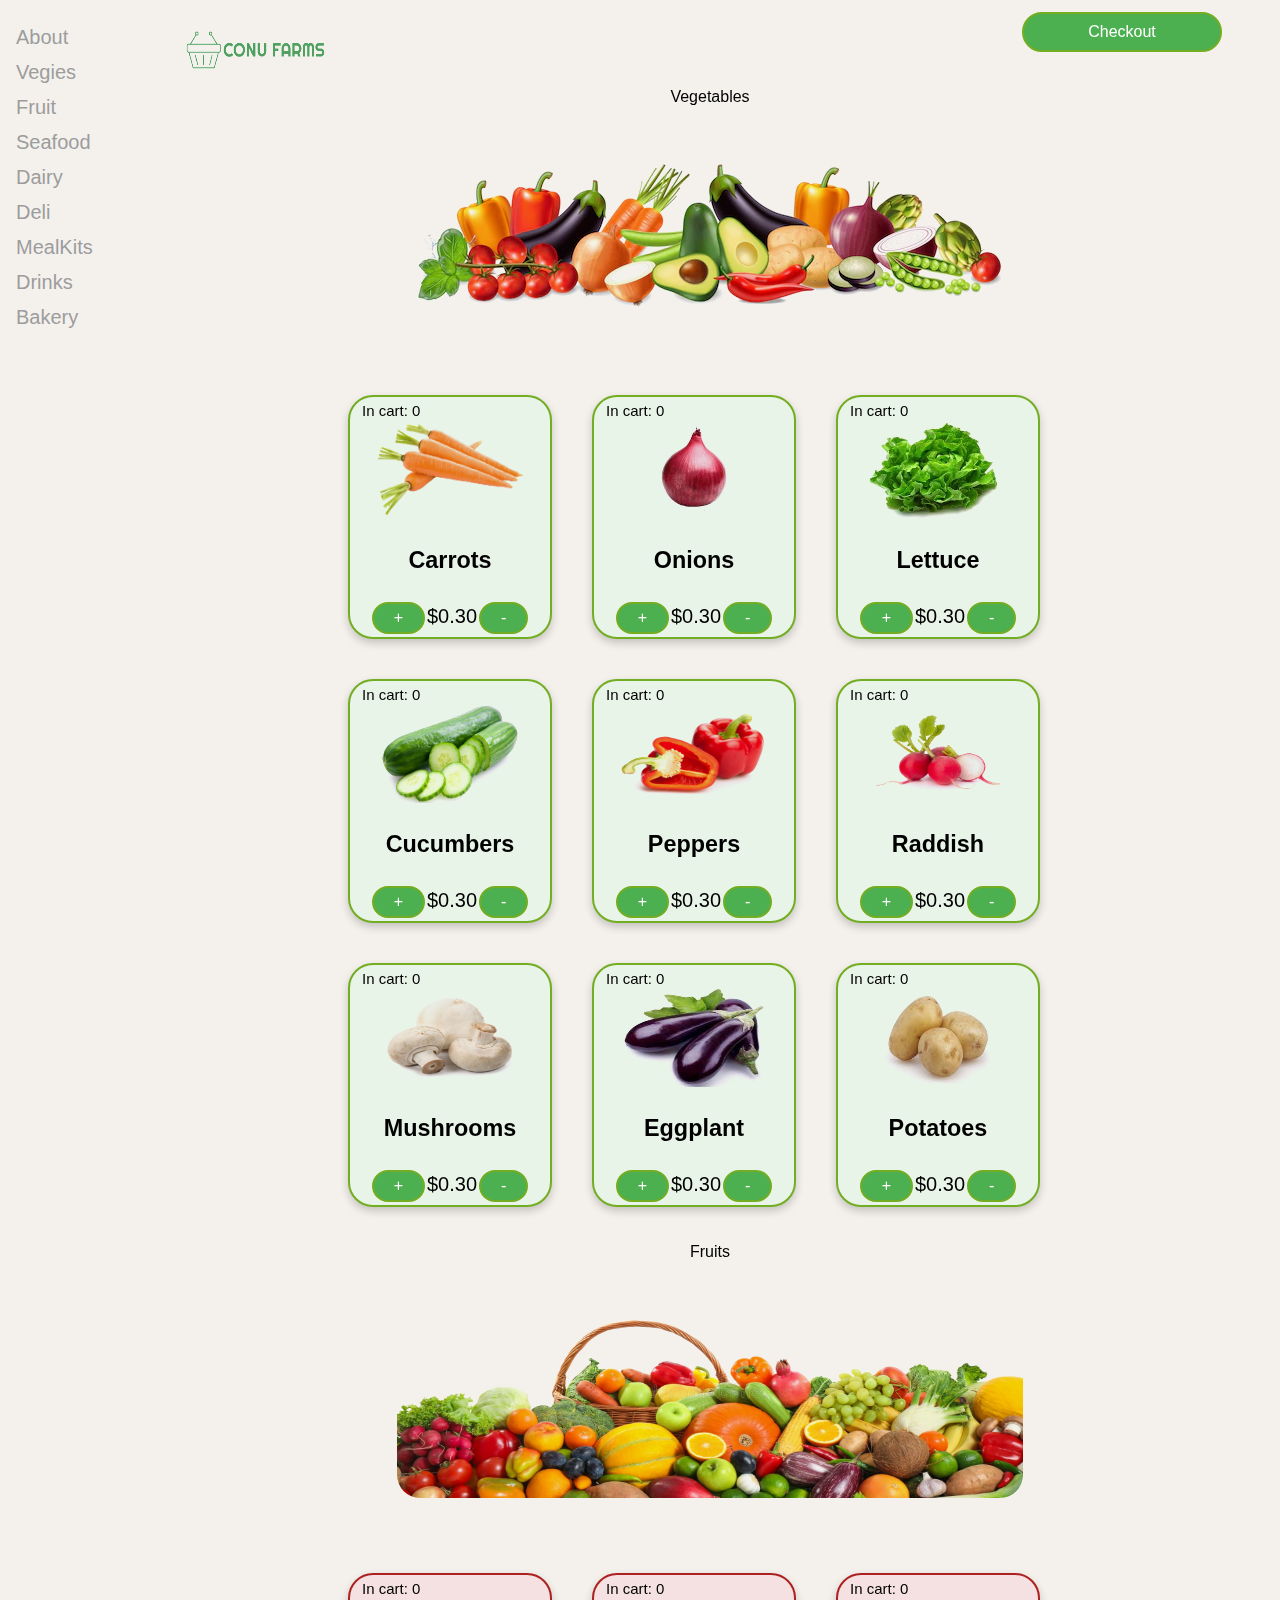
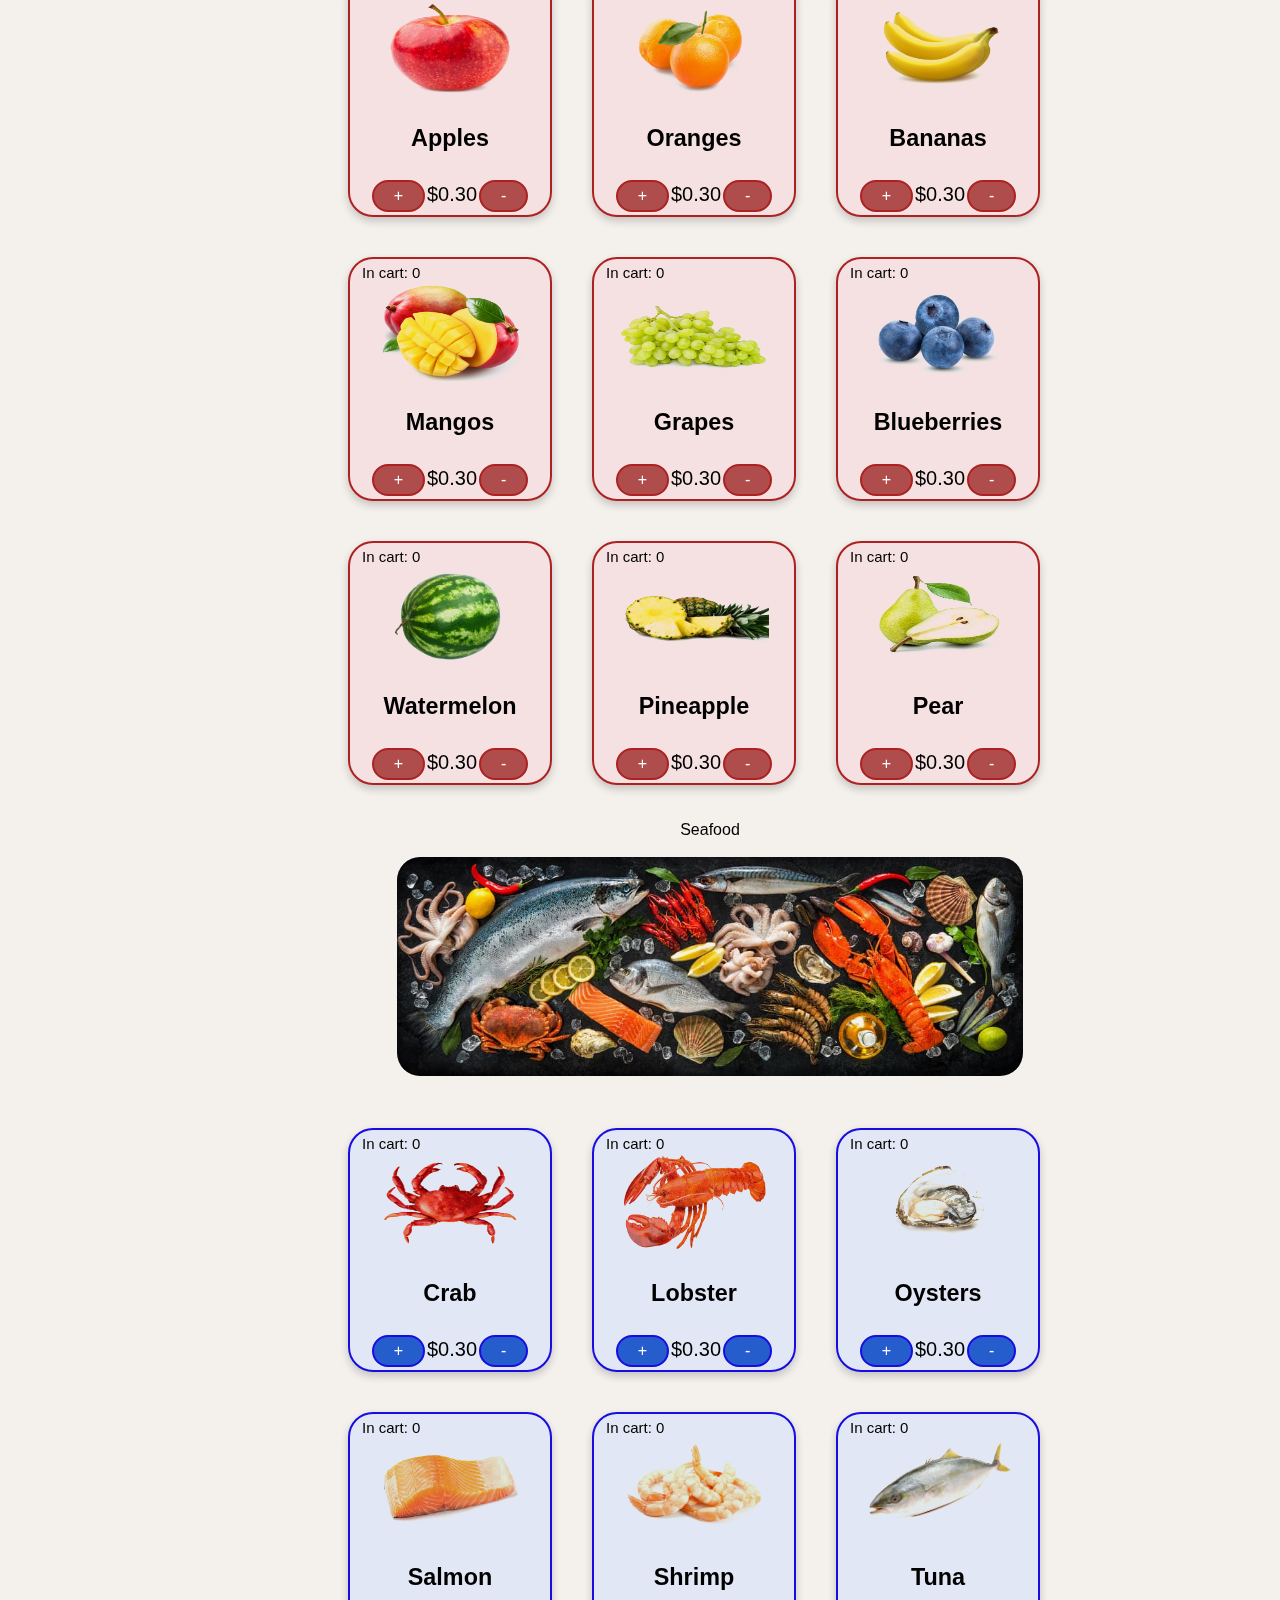
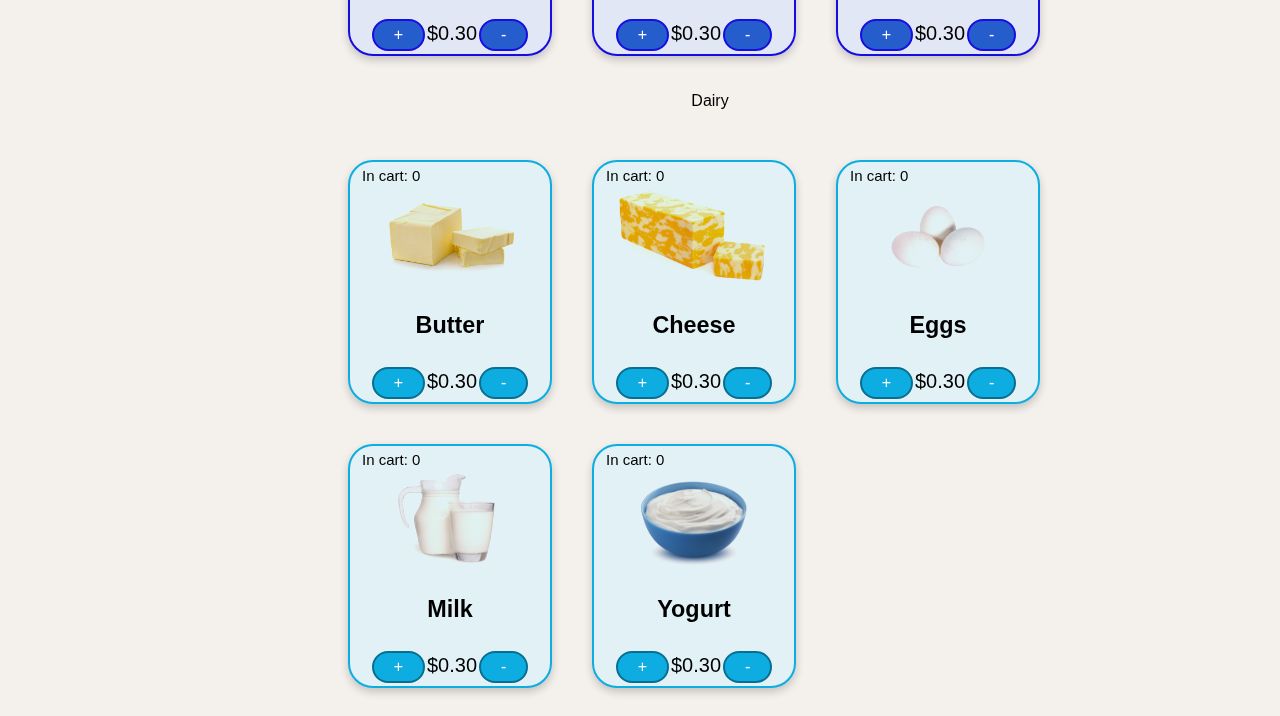
==== index.html @ cc697313 "Initial commit" ====
<!DOCTYPE html>
<html lang="en">
<head>
    <meta charset="UTF-8">
    <meta http-equiv="X-UA-Compatible" content="IE=edge">
    <meta name="viewport" content="width=device-width, initial-scale=1.0">
    <link rel="stylesheet" href="styles.css">
    <title>Online Grocery Store</title>
    <link rel="icon" type="image/x-icon" href="assets/logo2.png" >

</head>
<body>
    <button class = "checkoutbtn">Checkout</button>
        <div class ="sidenav">
            <a href="#about">About</a>
            <a href="#veggies">Vegies</a>
            <a href="#Fruit">Fruit</a>
            <a href="#Seafood">Seafood</a>
            <a href="#Dairy">Dairy</a>
            <a href="#Deli">Deli</a>
            <a href="#MealKits">MealKits</a>
            <a href="#Drinks">Drinks</a>
            <a href="#Bakery">Bakery</a>
        </div>
        <div class="topnav">
            <img src="assets/logo.png" alt="">
        </div>
      
        <div class="items">
            
        </div>
        <div class = "main">
            <p>Vegetables</p>
            <img class = "vegtables_banner" src="assets/vegtablesbanner.webp" alt="">
            <div class = "vegtables"></div>
            <p>Fruits</p>
            <img class = "fruits_banner" src="assets/fruitsbanner.jpeg"/>
            <div class = "fruits"><br></div>
            <p>Seafood</p>
            <img class = "seafood_banner" src="assets/seafood_banner.jpeg"/>

            <div class = "seafood"></div>
            <p>Dairy</p>
            <div class = "dairy" onload=""></div>

        </div>
    <script  src = "script.js" ></script>

    

</body>

</html>
---- styles.css ----
body {
  font-family: "Open Sans", sans-serif;
  background-color: #f4f1ed;
}
.fruits button {
  background-color: #af4c4c;
  border: 2px solid #ad2121;

}
.fruits .card{
  border: 2px solid #ad2121;
}
.seafood button{
  background-color: #265dcd;
  border: 2px solid #170de2;
}
.seafood .card{
  border: 2px solid #170de2;
}
.dairy .card{
  border: 2px solid #0dade2; 
}
.dairy button{
  background-color: #0dade2;
  border: 2px solid #086f91;
}
.vegtables div{
  background-color:#e9f4e9
}
.fruits div{
  background-color:#f5e1e1
}
.seafood div{
  background-color: #e1e7f5;
}
.dairy div{
  background-color: #e1f1f5;
}
.items{
  margin-left: 140px;
}
.items img{
  max-width: 150px;
  height: 50px;
  mix-blend-mode: darken;
  display: inline;
}
/* Fixed sidenav, full height */
.sidenav {
  height: 100%;
  width: 150px;
  position: fixed;
  z-index: 1;
  top: 0;
  left: 0;
  background-color: #f4f1ed; 
  overflow-x: hidden;
  padding-top: 20px;
}

/* Style the sidenav links and the dropdown button */
.sidenav a {
    padding: 6px 8px 6px 16px;
    text-decoration: none;
    font-size: 20px;
    color: #9c9c9d;
    display: block;
    background: none;
    width: 100%;
    text-align: left;
    cursor: pointer;
    outline: none;
    
    
}
p{
  text-align: center;
}
/* On mouse-over */
.sidenav a:hover, .dropdown-btn:hover {
  color: #f1f1f1;
}

/* Main content */
.main {
  margin-top: 30px;
  margin-left: 140px;
  width:fit-content;
}
.topnav{
  margin-left: 150px;
  text-align: left;
  width: 100px;
  height: 50px;
}
/* Add an active class to the active dropdown button */
.active {
  background-color: green;
  color: white;
}

/* Dropdown container (hidden by default). Optional: add a lighter background color and some left padding to change the design of the dropdown content */
.dropdown-container {
  display: none;
  background-color: #262626;
  padding-left: 8px;
}

/* Optional: Style the caret down icon */
.fa-caret-down {
  float: right;
  padding-right: 8px;
}

/* Some media queries for responsiveness */
@media screen and (max-height: 450px) {
  .sidenav {padding-top: 15px;}
  .sidenav a {font-size: 18px;}
}
.vegtables, .fruits, .seafood, .dairy{
    margin-top: 30px;
    margin-left: 180px; /* Same as the width of the sidenav */
    font-size: 20px; /* Increased text to enable scrolling */
}

.card {
  box-shadow: 0 4px 8px 0 rgba(0, 0, 0, 0.2);
  border-radius: 25px;
  border: 2px solid #73AD21;
  height: 240px;
  width: 200px;
  text-align: center;
  font-family: arial;
  display: inline-block;
  margin: 20px;
  background-color: #dce4e6;
}
.card img {
  max-width: 200px;
  height: 100px;
  mix-blend-mode: darken;
}
.num{
  float: left;
  margin-left: 12px;
  font-family: Verdana, Geneva, Tahoma, sans-serif;
  font-size: 15px;
  margin-top: 5px;
}
.price {
  color: grey;
  font-size: 22px;
}
.card button:hover {
  opacity: 0.7;
}

button{
  background-color: #4CAF50; /* Green */
  border: none;
  color: white;
  padding: 5px 20px;
  text-align: center;
  text-decoration: none;
  display: inline-block;
  font-size: 16px;
  margin: 4px 2px;
  cursor: pointer;
  display: inline;
  border-radius: 25px;
  border: 2px solid #73AD21;
}
.cart_container{
  text-align: center;
}
.checkout{
  box-shadow: 0 4px 8px 0 rgba(0, 0, 0, 0.2);
  border-radius: 25px;
  border: 2px solid #73AD21;
  width: 300px;
  height: 70px;
  margin: auto;
  margin-bottom: 20px;
  position: relative;

}
.checkout p{
  display: inline-block;
  margin: 20px;
  text-align: center;
}
.checkout img{
  display: inline-block;
  width: 50px;
  height: 50px;
  mix-blend-mode: darken;

}
.sub_total{
  float: left;
  margin-left: 200px;
  box-shadow: 0 4px 8px 0 rgba(0, 0, 0, 0.2);
  border: 2px solid #ad6521;
}
.topnav img{
  max-width: 200px;
  height: 100px;
  mix-blend-mode: darken;
}

.vegtables_banner, .fruits_banner, .seafood_banner{
  width: 626px;
  height: 219px;
  mix-blend-mode: darken;
  display: block;
  margin-left: auto;
  margin-right: auto;
  border: 2px solid #ffffff;
  border-radius: 25px;

}
.checkoutbtn{
  float: right;
  margin-right: 50px;
  width: 200px;
  height: 40px;
}
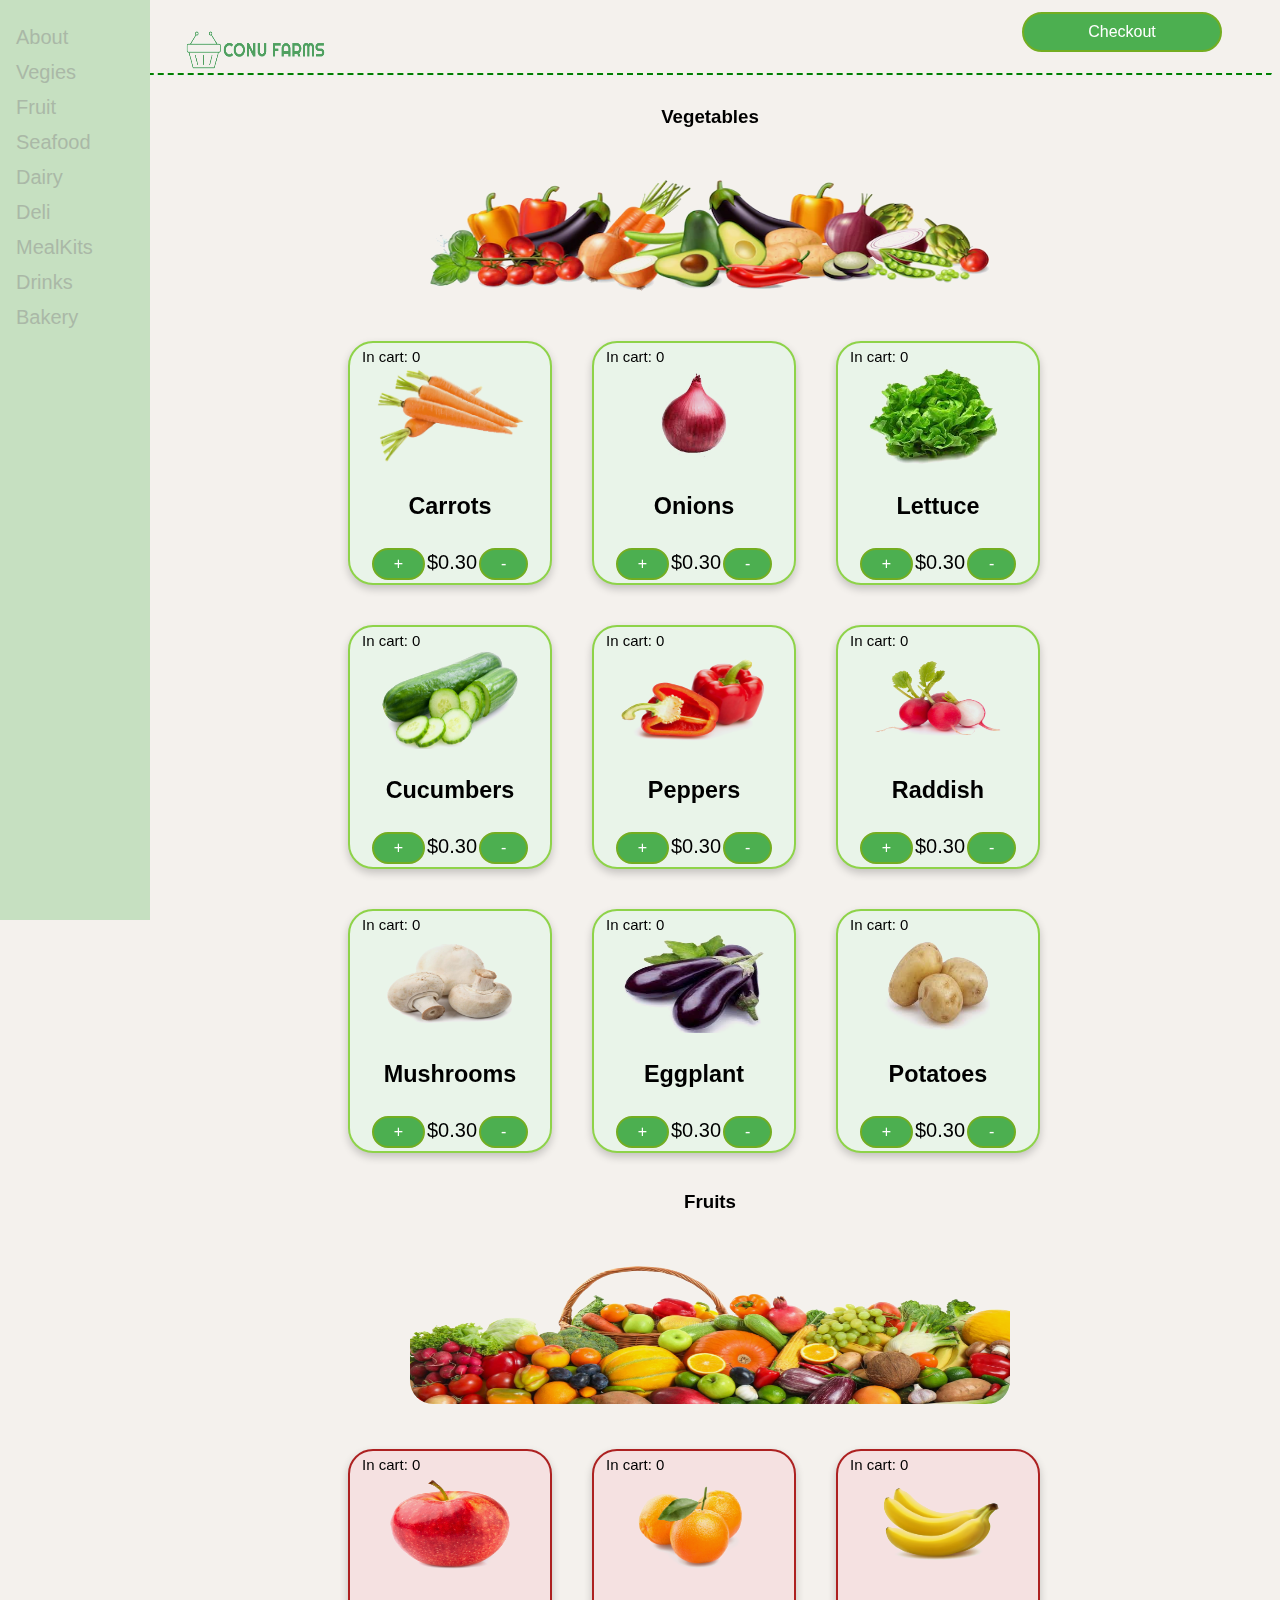
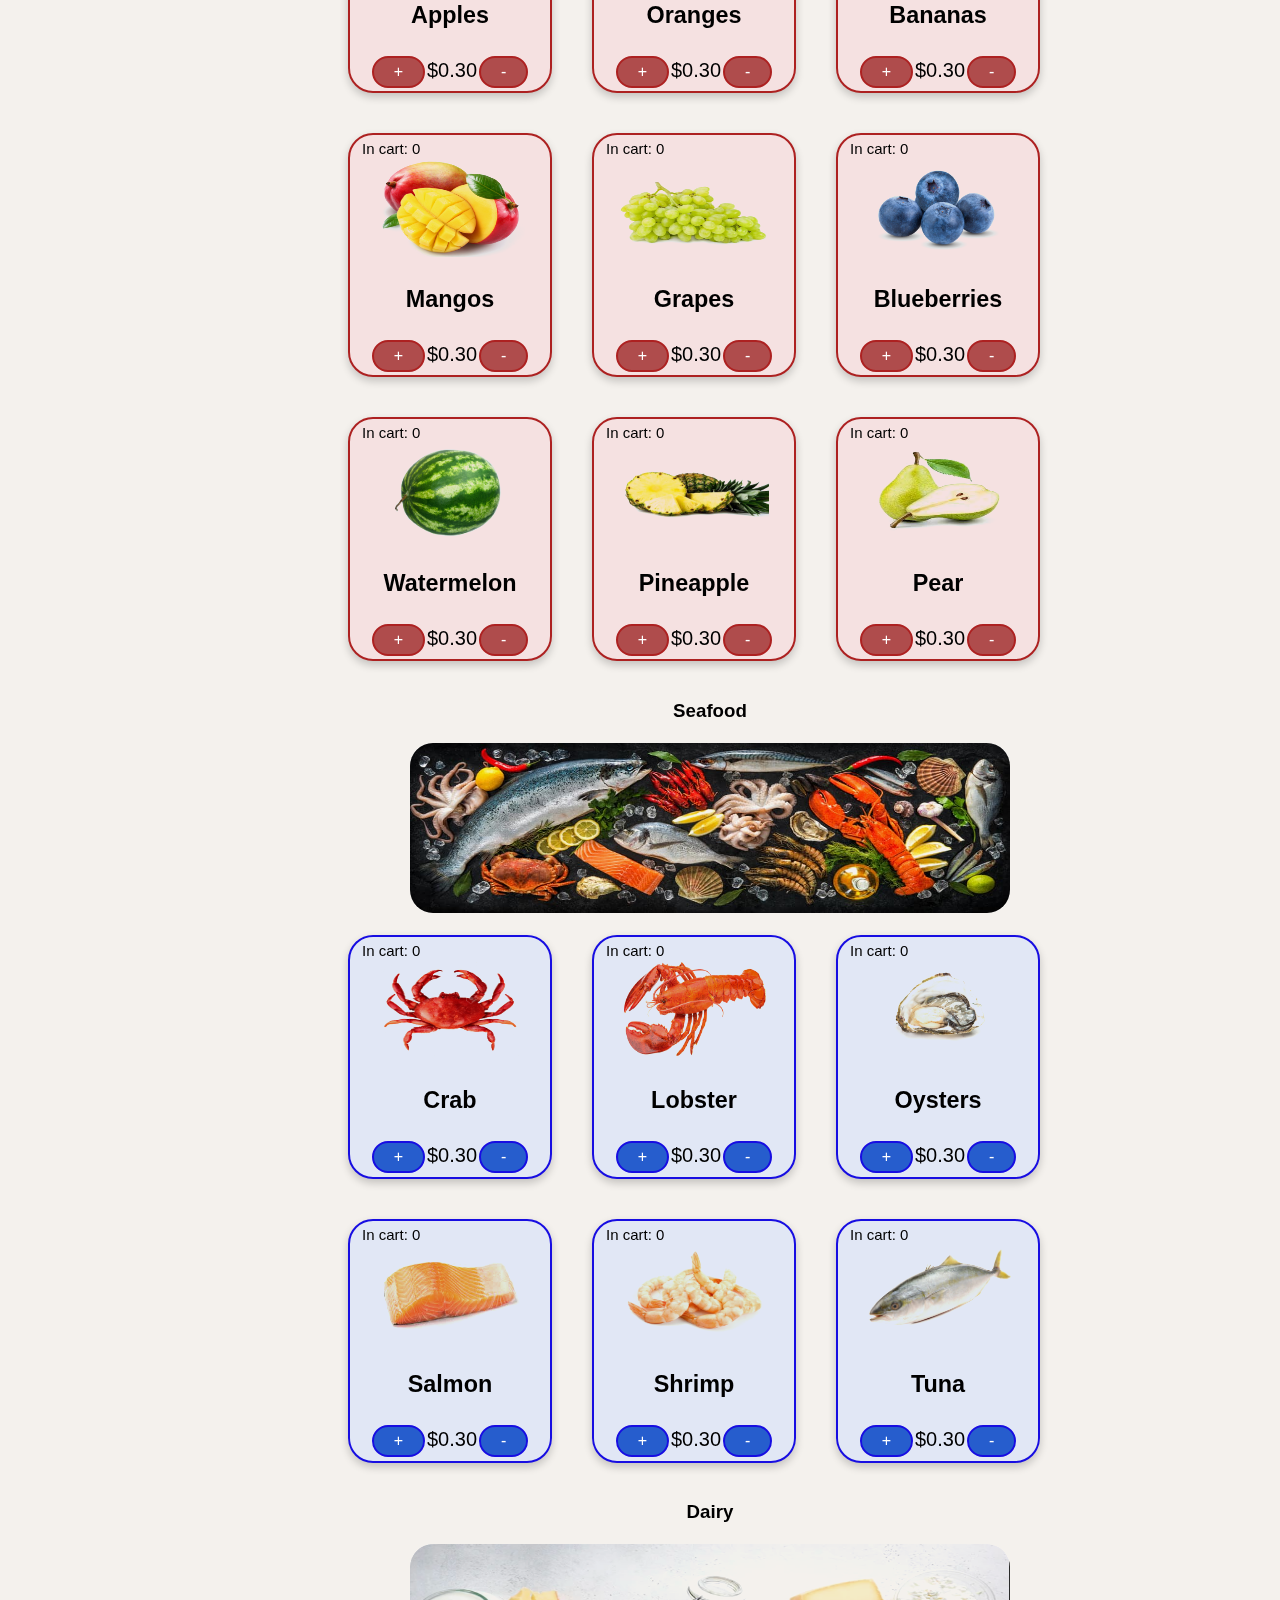
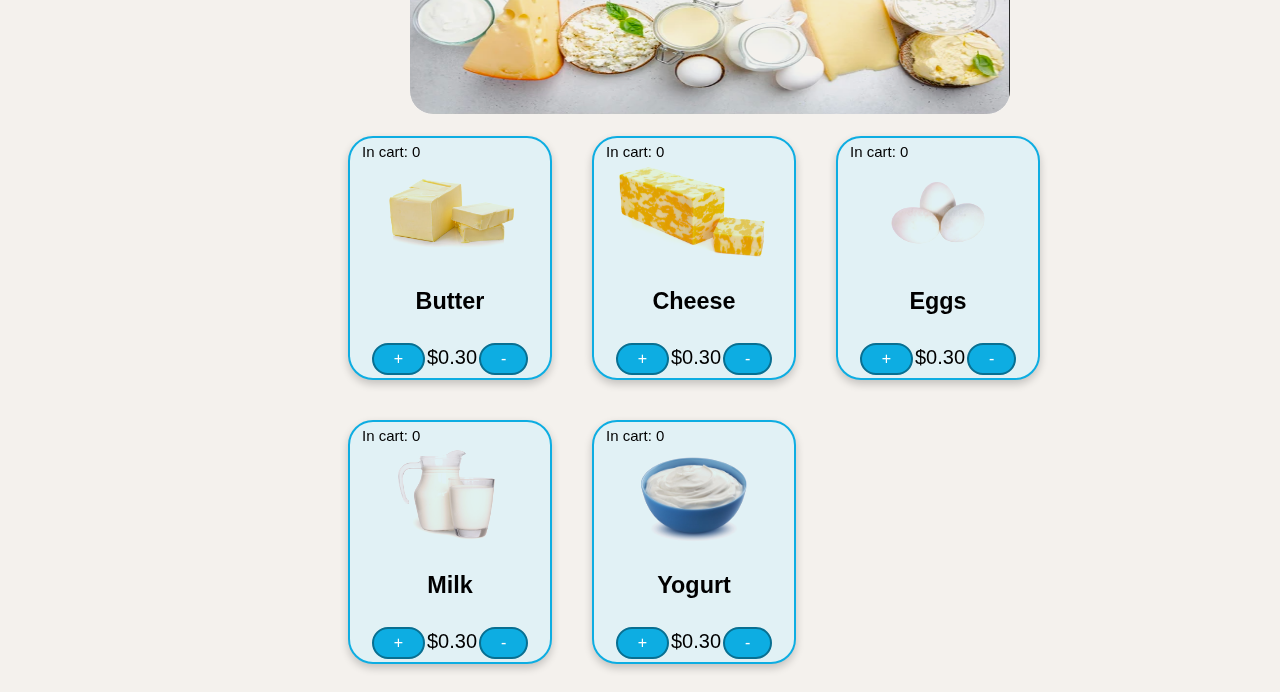
==== commit 955b1e67: "Styling" ====
--- a/index.html
+++ b/index.html
@@ -25,22 +25,25 @@
         <div class="topnav">
             <img src="assets/logo.png" alt="">
         </div>
+        <hr>
       
         <div class="items">
             
         </div>
         <div class = "main">
-            <p>Vegetables</p>
+            <h3>Vegetables</h3>
             <img class = "vegtables_banner" src="assets/vegtablesbanner.webp" alt="">
             <div class = "vegtables"></div>
-            <p>Fruits</p>
+            <h3>Fruits</h3>
             <img class = "fruits_banner" src="assets/fruitsbanner.jpeg"/>
             <div class = "fruits"><br></div>
-            <p>Seafood</p>
+            <h3>Seafood</h3>
             <img class = "seafood_banner" src="assets/seafood_banner.jpeg"/>
 
             <div class = "seafood"></div>
-            <p>Dairy</p>
+            <h3>Dairy</h3>
+            <img class = "dairy_banner" src="assets/dairybanner.png"/>
+
             <div class = "dairy" onload=""></div>
 
         </div>
--- a/styles.css
+++ b/styles.css
@@ -53,7 +53,7 @@
   z-index: 1;
   top: 0;
   left: 0;
-  background-color: #f4f1ed; 
+  background-color: #c6e0c1; 
   overflow-x: hidden;
   padding-top: 20px;
 }
@@ -63,22 +63,16 @@
     padding: 6px 8px 6px 16px;
     text-decoration: none;
     font-size: 20px;
-    color: #9c9c9d;
+    color: #aab8a7;
     display: block;
     background: none;
     width: 100%;
     text-align: left;
     cursor: pointer;
     outline: none;
-    
-    
-}
-p{
-  text-align: center;
-}
-/* On mouse-over */
-.sidenav a:hover, .dropdown-btn:hover {
-  color: #f1f1f1;
+}
+h3{
+  text-align: center;
 }
 
 /* Main content */
@@ -93,40 +87,18 @@
   width: 100px;
   height: 50px;
 }
-/* Add an active class to the active dropdown button */
-.active {
-  background-color: green;
-  color: white;
-}
-
-/* Dropdown container (hidden by default). Optional: add a lighter background color and some left padding to change the design of the dropdown content */
-.dropdown-container {
-  display: none;
-  background-color: #262626;
-  padding-left: 8px;
-}
-
-/* Optional: Style the caret down icon */
-.fa-caret-down {
-  float: right;
-  padding-right: 8px;
-}
-
-/* Some media queries for responsiveness */
-@media screen and (max-height: 450px) {
-  .sidenav {padding-top: 15px;}
-  .sidenav a {font-size: 18px;}
-}
+
 .vegtables, .fruits, .seafood, .dairy{
-    margin-top: 30px;
     margin-left: 180px; /* Same as the width of the sidenav */
     font-size: 20px; /* Increased text to enable scrolling */
-}
+    width: 80%;
+}
+
 
 .card {
   box-shadow: 0 4px 8px 0 rgba(0, 0, 0, 0.2);
   border-radius: 25px;
-  border: 2px solid #73AD21;
+  border: 2px solid #8ed349;
   height: 240px;
   width: 200px;
   text-align: center;
@@ -181,7 +153,7 @@
   height: 70px;
   margin: auto;
   margin-bottom: 20px;
-  position: relative;
+  display: in;
 
 }
 .checkout p{
@@ -193,10 +165,8 @@
   display: inline-block;
   width: 50px;
   height: 50px;
-  mix-blend-mode: darken;
-
-}
-.sub_total{
+}
+.topnav .sub_total{
   float: left;
   margin-left: 200px;
   box-shadow: 0 4px 8px 0 rgba(0, 0, 0, 0.2);
@@ -208,9 +178,9 @@
   mix-blend-mode: darken;
 }
 
-.vegtables_banner, .fruits_banner, .seafood_banner{
-  width: 626px;
-  height: 219px;
+.vegtables_banner, .fruits_banner, .seafood_banner, .dairy_banner{
+  width: 600px;
+  height: 170px;
   mix-blend-mode: darken;
   display: block;
   margin-left: auto;
@@ -224,4 +194,9 @@
   margin-right: 50px;
   width: 200px;
   height: 40px;
+}
+
+hr{
+  margin-top: 15px;
+  border-top: 2px dashed green;
 }